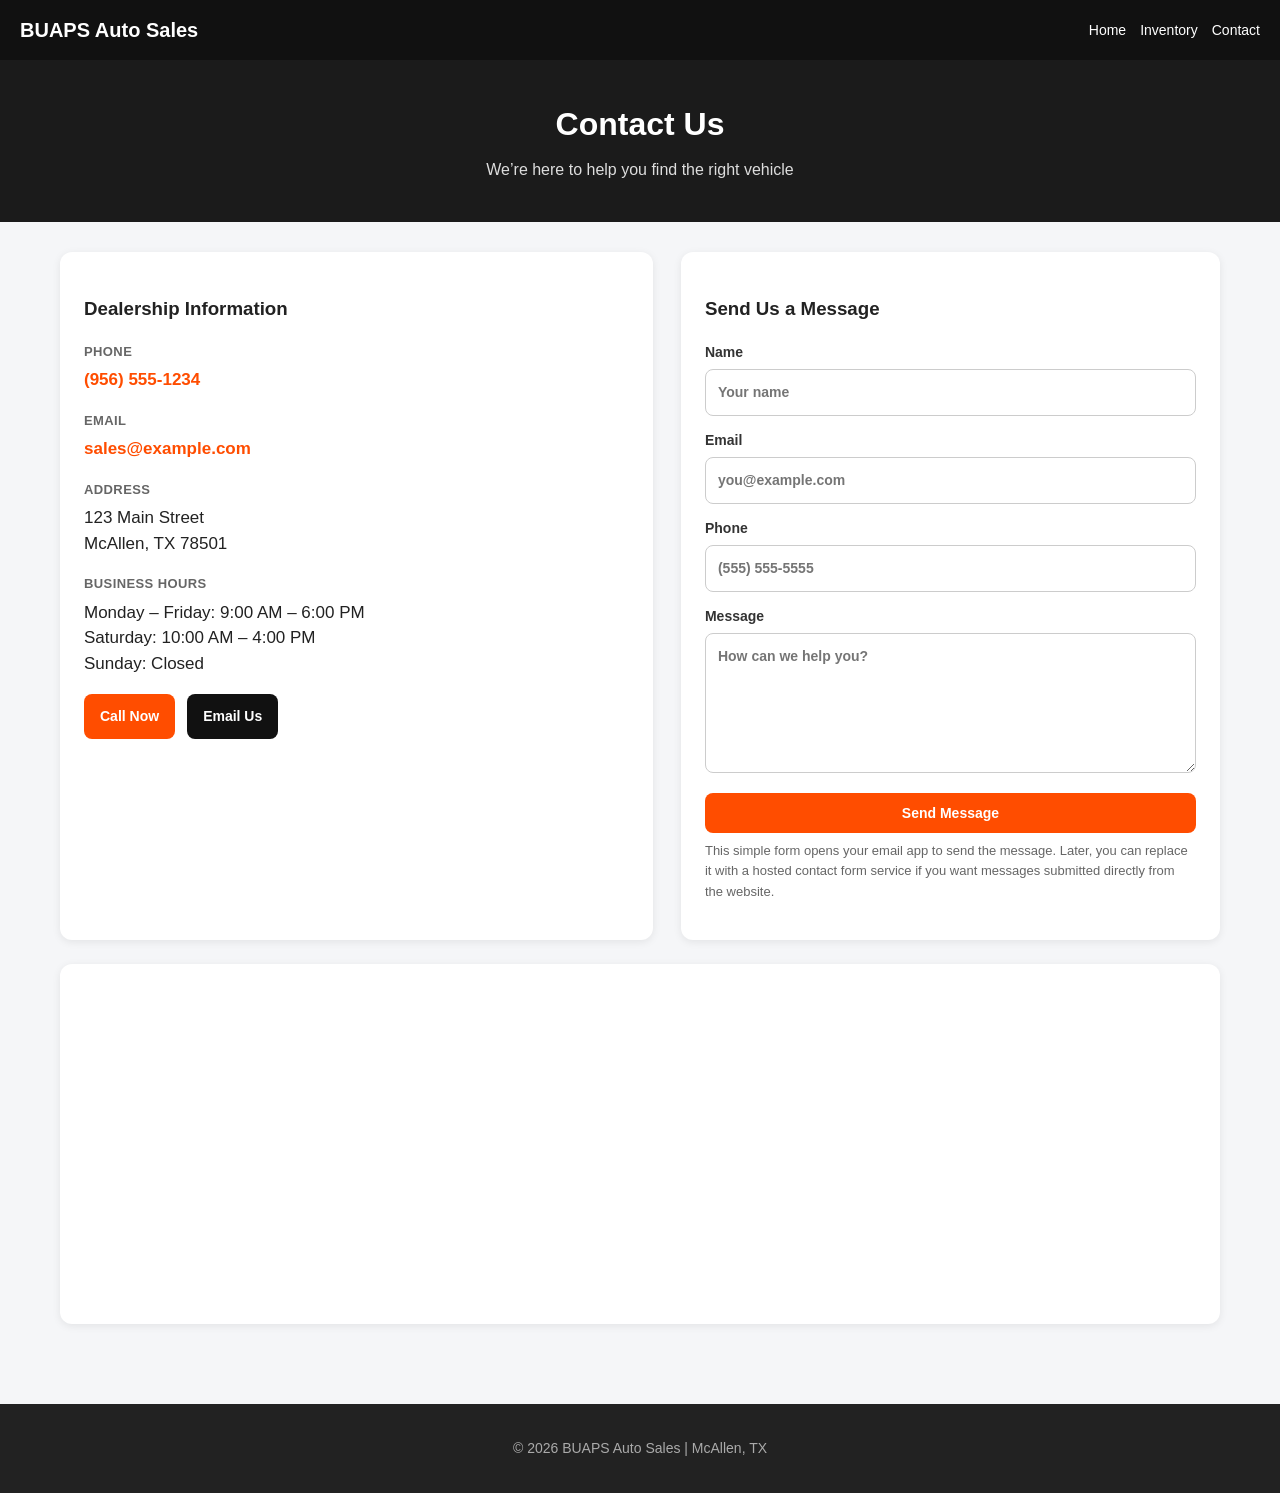
==== contact.html @ abb9a91a "Update contact.html" ====
<!DOCTYPE html>
<html lang="en">
<head>
  <meta charset="UTF-8" />
  <title>Contact Us | BUAPS Auto Sales</title>
  <meta name="viewport" content="width=device-width, initial-scale=1.0" />
  <link rel="stylesheet" href="styles.css" />
</head>
<body>
  <header>
    <h1>BUAPS Auto Sales</h1>
    <nav>
      <a href="index.html">Home</a>
      <a href="inventory.html">Inventory</a>
      <a href="contact.html">Contact</a>
    </nav>
  </header>

  <section class="hero">
    <h2>Contact Us</h2>
    <p>We’re here to help you find the right vehicle</p>
  </section>

  <main class="container">
    <div class="contact-grid">
      <section class="card">
        <h3>Dealership Information</h3>

        <div class="info-row">
          <span class="info-label">Phone</span>
          <div class="info-value">
            <a href="tel:19565551234">(956) 555-1234</a>
          </div>
        </div>

        <div class="info-row">
          <span class="info-label">Email</span>
          <div class="info-value">
            <a href="mailto:sales@example.com">sales@example.com</a>
          </div>
        </div>

        <div class="info-row">
          <span class="info-label">Address</span>
          <div class="info-value">
            123 Main Street<br />
            McAllen, TX 78501
          </div>
        </div>

        <div class="info-row">
          <span class="info-label">Business Hours</span>
          <div class="info-value">
            Monday – Friday: 9:00 AM – 6:00 PM<br />
            Saturday: 10:00 AM – 4:00 PM<br />
            Sunday: Closed
          </div>
        </div>

        <div class="quick-actions">
          <a class="btn btn-primary" href="tel:19565551234">Call Now</a>
          <a class="btn btn-secondary" href="mailto:sales@example.com">Email Us</a>
        </div>
      </section>

      <section class="card">
        <h3>Send Us a Message</h3>

        <form action="mailto:sales@example.com" method="post" enctype="text/plain">
          <label>
            Name
            <input type="text" name="name" placeholder="Your name" required />
          </label>

          <label>
            Email
            <input type="email" name="email" placeholder="you@example.com" required />
          </label>

          <label>
            Phone
            <input type="tel" name="phone" placeholder="(555) 555-5555" />
          </label>

          <label>
            Message
            <textarea name="message" placeholder="How can we help you?" required></textarea>
          </label>

          <button class="btn btn-primary" type="submit">Send Message</button>
        </form>

        <p class="form-note">
          This simple form opens your email app to send the message. Later, you can replace it
          with a hosted contact form service if you want messages submitted directly from the website.
        </p>
      </section>
    </div>

    <div class="map-wrap">
      <iframe
        src="https://www.google.com/maps?q=McAllen,TX&output=embed"
        loading="lazy"
        referrerpolicy="no-referrer-when-downgrade"
        allowfullscreen>
      </iframe>
    </div>
  </main>

  <footer>
    <p>© 2026 BUAPS Auto Sales | McAllen, TX</p>
  </footer>
</body>
</html>
---- styles.css ----
:root {
  --bg: #f5f6f8;
  --surface: #ffffff;
  --surface-soft: #f8f8f8;
  --text: #222222;
  --text-muted: #666666;
  --text-light: #aaaaaa;
  --border: #e8e8e8;
  --dark: #111111;
  --dark-2: #1b1b1b;
  --accent: #ff4d00;
  --shadow: 0 2px 8px rgba(0, 0, 0, 0.08);
  --radius: 12px;
  --radius-sm: 8px;
  --max-width: 1200px;
}

* {
  box-sizing: border-box;
}

html {
  scroll-behavior: smooth;
}

body {
  margin: 0;
  font-family: Arial, sans-serif;
  background: var(--bg);
  color: var(--text);
  line-height: 1.5;
}

img {
  max-width: 100%;
  display: block;
}

a {
  color: inherit;
}

header {
  background: var(--dark);
  color: #fff;
  padding: 15px 20px;
  display: flex;
  justify-content: space-between;
  align-items: center;
  flex-wrap: wrap;
  gap: 10px;
}

header h1 {
  margin: 0;
  font-size: 20px;
}

nav {
  display: flex;
  flex-wrap: wrap;
  gap: 14px;
}

nav a {
  color: #fff;
  text-decoration: none;
  font-size: 14px;
}

nav a:hover {
  text-decoration: underline;
}

.hero {
  background: var(--dark-2);
  color: #fff;
  padding: 40px 20px;
  text-align: center;
}

.hero h2 {
  margin: 0 0 10px;
  font-size: 32px;
}

.hero p {
  margin: 0;
  color: #dddddd;
}

.hero-image {
  background-size: cover;
  background-position: center;
  background-repeat: no-repeat;
  padding: 80px 20px;
}

.container {
  max-width: var(--max-width);
  margin: 0 auto;
  padding: 30px 20px 50px;
}

.section {
  max-width: var(--max-width);
  margin: 0 auto;
  padding: 40px 20px;
}

.section h3 {
  margin-top: 0;
  margin-bottom: 20px;
  font-size: 26px;
}

.card,
.section-card,
.main-panel,
.side-panel,
.empty,
.error,
.status-box {
  background: var(--surface);
  border-radius: var(--radius);
  box-shadow: var(--shadow);
}

.card,
.section-card {
  padding: 24px;
}

.status {
  margin-bottom: 20px;
  font-size: 14px;
  color: #555555;
}

.status-box,
.empty,
.error {
  padding: 20px;
  margin-bottom: 20px;
}

.grid {
  display: grid;
  gap: 20px;
}

.inventory-grid {
  display: grid;
  grid-template-columns: repeat(auto-fit, minmax(280px, 1fr));
  gap: 22px;
}

.car-card {
  background: var(--surface);
  border-radius: 10px;
  overflow: hidden;
  box-shadow: var(--shadow);
  display: flex;
  flex-direction: column;
}

.car-card img {
  width: 100%;
  height: 210px;
  object-fit: cover;
  background: #dddddd;
}

.car-body {
  padding: 16px;
  display: flex;
  flex-direction: column;
  gap: 8px;
  flex: 1;
}

.car-title {
  font-size: 20px;
  font-weight: bold;
  margin: 0;
}

.car-meta {
  color: #555555;
  font-size: 15px;
  margin: 0;
}

.price {
  font-size: 24px;
  font-weight: bold;
  color: var(--dark);
  margin-top: 4px;
}

.btn-row,
.quick-actions,
.btn-group {
  display: flex;
  gap: 12px;
  flex-wrap: wrap;
}

.btn-row {
  margin-top: auto;
  padding-top: 8px;
}

.btn-group {
  margin-top: 22px;
  display: grid;
}

.btn {
  display: inline-block;
  padding: 12px 16px;
  border-radius: var(--radius-sm);
  text-decoration: none;
  font-weight: bold;
  font-size: 14px;
  text-align: center;
  border: none;
  cursor: pointer;
}

.btn-primary {
  background: var(--accent);
  color: #fff;
}

.btn-secondary {
  background: var(--dark);
  color: #fff;
}

.btn-light {
  background: #f1f1f1;
  color: var(--dark);
}

.btn:hover {
  opacity: 0.95;
}

.cta {
  background: var(--dark);
  color: #fff;
  text-align: center;
  padding: 40px 20px;
}

.cta a {
  margin-top: 15px;
  display: inline-block;
  background: #fff;
  color: var(--dark);
  padding: 12px 20px;
  border-radius: 6px;
  text-decoration: none;
  font-weight: bold;
}

.vehicle-layout {
  display: grid;
  grid-template-columns: 2fr 1fr;
  gap: 28px;
  align-items: start;
}

.main-panel,
.side-panel {
  overflow: hidden;
}

.side-panel {
  padding: 20px;
  position: sticky;
  top: 20px;
}

.side-panel h2 {
  margin-top: 0;
  font-size: 24px;
}

.main-image-wrap {
  background: #dddddd;
}

.main-image {
  width: 100%;
  height: 500px;
  object-fit: cover;
}

.thumb-grid {
  display: grid;
  grid-template-columns: repeat(auto-fit, minmax(90px, 1fr));
  gap: 10px;
  padding: 15px;
  background: #fff;
}

.thumb {
  border: 2px solid transparent;
  border-radius: var(--radius-sm);
  overflow: hidden;
  cursor: pointer;
  background: #eeeeee;
  padding: 0;
}

.thumb.active {
  border-color: var(--accent);
}

.thumb img {
  width: 100%;
  height: 80px;
  object-fit: cover;
}

.vehicle-summary {
  padding: 20px;
  border-top: 1px solid #eeeeee;
}

.vehicle-title {
  margin: 0 0 10px;
  font-size: 32px;
  line-height: 1.2;
}

.summary-meta {
  color: #555555;
  font-size: 16px;
  margin: 0 0 6px;
}

.detail-row {
  display: flex;
  justify-content: space-between;
  gap: 15px;
  padding: 12px 0;
  border-bottom: 1px solid #eeeeee;
  font-size: 15px;
}

.detail-row:last-child {
  border-bottom: none;
}

.detail-label {
  color: var(--text-muted);
}

.detail-value {
  font-weight: bold;
  text-align: right;
}

.description {
  line-height: 1.7;
  color: #444444;
  white-space: pre-line;
}

.feature-list {
  display: grid;
  grid-template-columns: repeat(auto-fit, minmax(180px, 1fr));
  gap: 10px;
  padding: 0;
  list-style: none;
  margin: 0;
}

.feature-list li {
  background: var(--surface-soft);
  border-radius: var(--radius-sm);
  padding: 12px;
  font-size: 14px;
}

.contact-grid {
  display: grid;
  grid-template-columns: 1.1fr 1fr;
  gap: 28px;
}

.info-row {
  margin-bottom: 18px;
}

.info-label {
  display: block;
  font-size: 13px;
  font-weight: bold;
  text-transform: uppercase;
  color: var(--text-muted);
  margin-bottom: 6px;
  letter-spacing: 0.4px;
}

.info-value {
  font-size: 17px;
  line-height: 1.5;
}

.info-value a {
  color: var(--accent);
  text-decoration: none;
  font-weight: bold;
}

form {
  display: grid;
  gap: 14px;
}

label {
  font-size: 14px;
  font-weight: bold;
  color: #333333;
}

input,
textarea,
select {
  width: 100%;
  box-sizing: border-box;
  margin-top: 6px;
  padding: 12px;
  border: 1px solid #cccccc;
  border-radius: var(--radius-sm);
  font: inherit;
  background: #fff;
}

textarea {
  min-height: 140px;
  resize: vertical;
}

.form-note {
  font-size: 13px;
  color: var(--text-muted);
  line-height: 1.6;
  margin-top: 8px;
}

.map-wrap {
  margin-top: 24px;
  border-radius: var(--radius);
  overflow: hidden;
  box-shadow: var(--shadow);
  background: var(--surface);
}

.map-wrap iframe {
  width: 100%;
  height: 360px;
  border: 0;
  display: block;
}

footer {
  background: #222222;
  color: var(--text-light);
  text-align: center;
  padding: 20px;
  font-size: 14px;
  margin-top: 30px;
}

@media (max-width: 900px) {
  .vehicle-layout,
  .contact-grid {
    grid-template-columns: 1fr;
  }

  .side-panel {
    position: static;
  }

  .main-image {
    height: 320px;
  }

  .vehicle-title {
    font-size: 26px;
  }
}

@media (max-width: 600px) {
  .hero h2 {
    font-size: 26px;
  }

  nav {
    gap: 10px;
  }

  .main-image {
    height: 260px;
  }

  .thumb-grid {
    grid-template-columns: repeat(3, 1fr);
  }
}
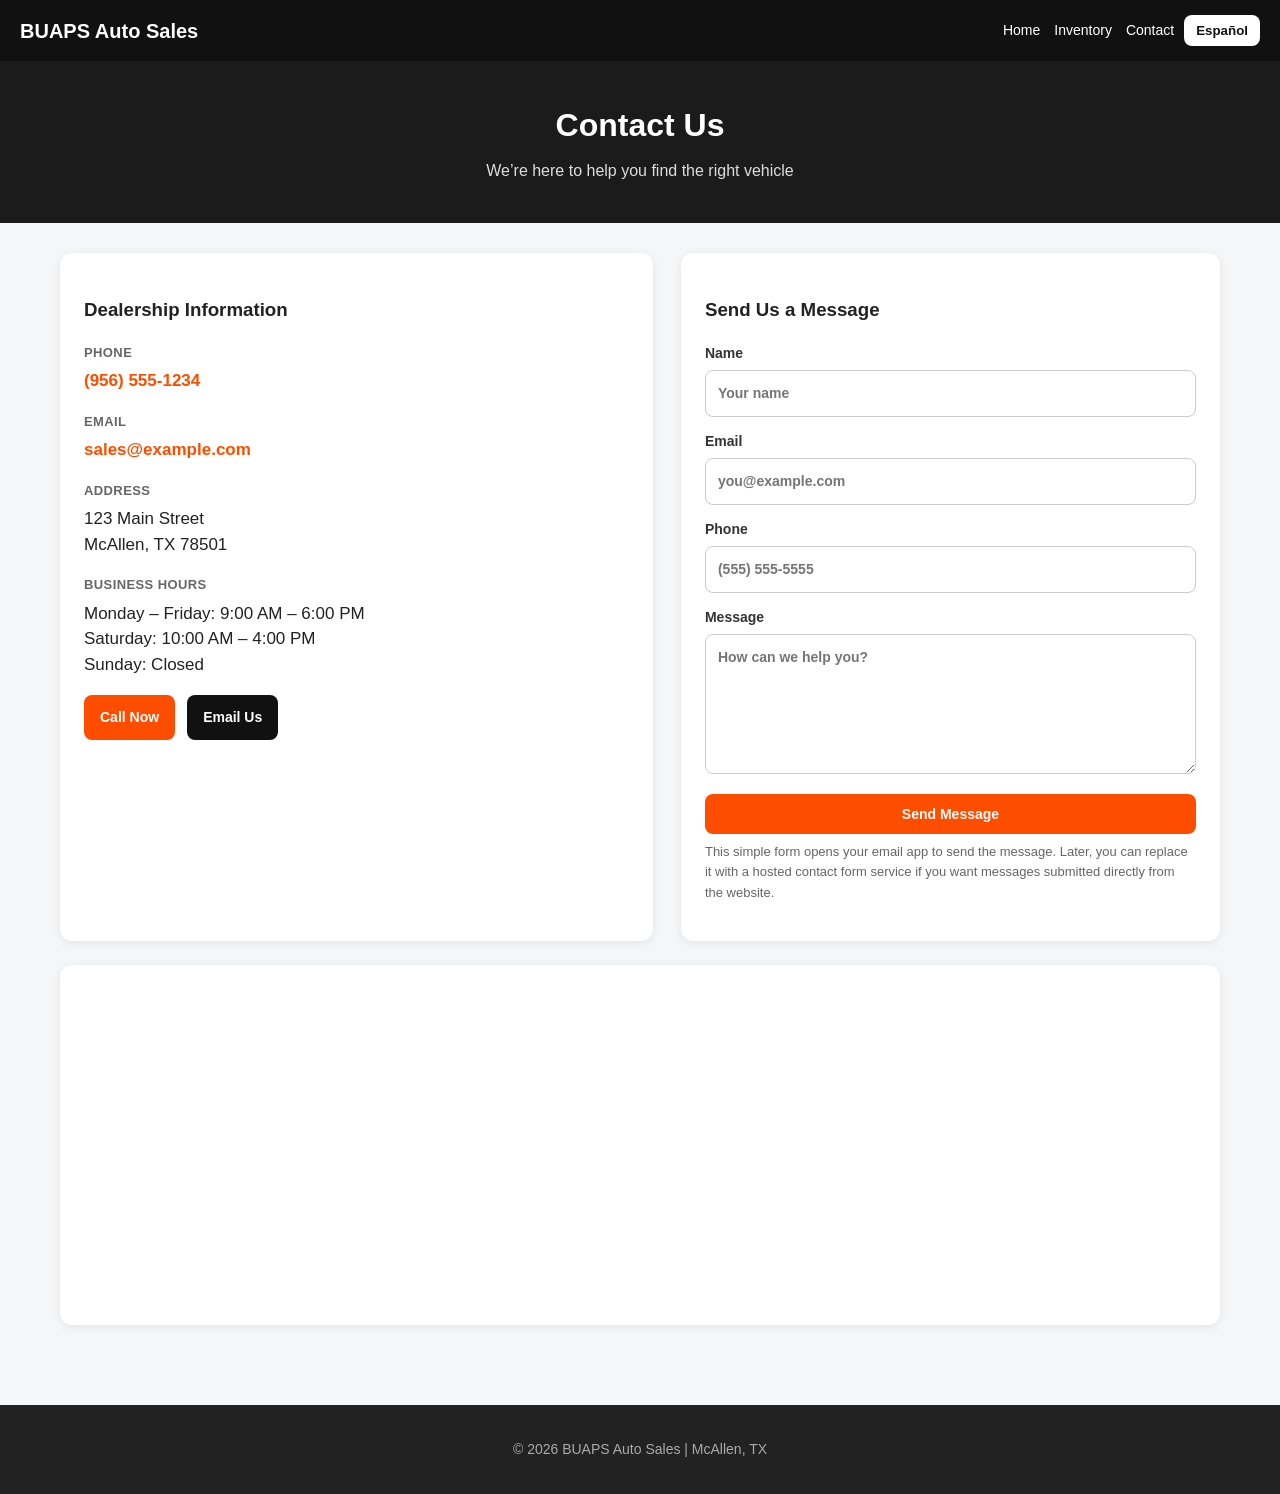
==== commit 8f49fa5f: "Update contact.html added language option and CSV controlled by jss" ====
--- a/contact.html
+++ b/contact.html
@@ -9,39 +9,42 @@
 <body>
   <header>
     <h1>BUAPS Auto Sales</h1>
-    <nav>
-      <a href="index.html">Home</a>
-      <a href="inventory.html">Inventory</a>
-      <a href="contact.html">Contact</a>
-    </nav>
+    <div class="top-actions">
+      <nav>
+        <a href="index.html" data-i18n="navHome">Home</a>
+        <a href="inventory.html" data-i18n="navInventory">Inventory</a>
+        <a href="contact.html" data-i18n="navContact">Contact</a>
+      </nav>
+      <button id="languageToggle" class="lang-toggle" type="button">Español</button>
+    </div>
   </header>
 
   <section class="hero">
-    <h2>Contact Us</h2>
-    <p>We’re here to help you find the right vehicle</p>
+    <h2 data-i18n="contactTitle">Contact Us</h2>
+    <p data-i18n="contactSubtitle">We’re here to help you find the right vehicle</p>
   </section>
 
   <main class="container">
     <div class="contact-grid">
       <section class="card">
-        <h3>Dealership Information</h3>
+        <h3 data-i18n="dealershipInformation">Dealership Information</h3>
 
         <div class="info-row">
-          <span class="info-label">Phone</span>
+          <span class="info-label" data-i18n="phone">Phone</span>
           <div class="info-value">
             <a href="tel:19565551234">(956) 555-1234</a>
           </div>
         </div>
 
         <div class="info-row">
-          <span class="info-label">Email</span>
+          <span class="info-label" data-i18n="email">Email</span>
           <div class="info-value">
             <a href="mailto:sales@example.com">sales@example.com</a>
           </div>
         </div>
 
         <div class="info-row">
-          <span class="info-label">Address</span>
+          <span class="info-label" data-i18n="address">Address</span>
           <div class="info-value">
             123 Main Street<br />
             McAllen, TX 78501
@@ -49,7 +52,7 @@
         </div>
 
         <div class="info-row">
-          <span class="info-label">Business Hours</span>
+          <span class="info-label" data-i18n="businessHours">Business Hours</span>
           <div class="info-value">
             Monday – Friday: 9:00 AM – 6:00 PM<br />
             Saturday: 10:00 AM – 4:00 PM<br />
@@ -58,39 +61,39 @@
         </div>
 
         <div class="quick-actions">
-          <a class="btn btn-primary" href="tel:19565551234">Call Now</a>
-          <a class="btn btn-secondary" href="mailto:sales@example.com">Email Us</a>
+          <a class="btn btn-primary" href="tel:19565551234" data-i18n="callNow">Call Now</a>
+          <a class="btn btn-secondary" href="mailto:sales@example.com" data-i18n="emailUs">Email Us</a>
         </div>
       </section>
 
       <section class="card">
-        <h3>Send Us a Message</h3>
+        <h3 data-i18n="sendUsMessage">Send Us a Message</h3>
 
         <form action="mailto:sales@example.com" method="post" enctype="text/plain">
           <label>
-            Name
-            <input type="text" name="name" placeholder="Your name" required />
+            <span data-i18n="name">Name</span>
+            <input type="text" name="name" data-i18n-placeholder="yourName" placeholder="Your name" required />
           </label>
 
           <label>
-            Email
-            <input type="email" name="email" placeholder="you@example.com" required />
+            <span data-i18n="email">Email</span>
+            <input type="email" name="email" data-i18n-placeholder="yourEmail" placeholder="you@example.com" required />
           </label>
 
           <label>
-            Phone
-            <input type="tel" name="phone" placeholder="(555) 555-5555" />
+            <span data-i18n="phone">Phone</span>
+            <input type="tel" name="phone" data-i18n-placeholder="yourPhone" placeholder="(555) 555-5555" />
           </label>
 
           <label>
-            Message
-            <textarea name="message" placeholder="How can we help you?" required></textarea>
+            <span data-i18n="message">Message</span>
+            <textarea name="message" data-i18n-placeholder="howCanWeHelp" placeholder="How can we help you?" required></textarea>
           </label>
 
-          <button class="btn btn-primary" type="submit">Send Message</button>
+          <button class="btn btn-primary" type="submit" data-i18n="sendMessage">Send Message</button>
         </form>
 
-        <p class="form-note">
+        <p class="form-note" data-i18n="formNote">
           This simple form opens your email app to send the message. Later, you can replace it
           with a hosted contact form service if you want messages submitted directly from the website.
         </p>
@@ -108,7 +111,13 @@
   </main>
 
   <footer>
-    <p>© 2026 BUAPS Auto Sales | McAllen, TX</p>
+    <p id="siteFooterText">© 2026 BUAPS Auto Sales | McAllen, TX</p>
   </footer>
+
+  <script src="app.js"></script>
+  <script>
+    setupLanguageToggle();
+    applyCommonText();
+  </script>
 </body>
 </html>
--- a/styles.css
+++ b/styles.css
@@ -513,3 +513,22 @@
     grid-template-columns: repeat(3, 1fr);
   }
 }
+.top-actions {
+  display: flex;
+  align-items: center;
+  gap: 10px;
+  flex-wrap: wrap;
+}
+.lang-toggle {
+  background: #ffffff;
+  color: #111111;
+  border: none;
+  padding: 8px 12px;
+  border-radius: 8px;
+  font-weight: bold;
+  cursor: pointer;
+}
+
+.lang-toggle:hover {
+  opacity: 0.95;
+}
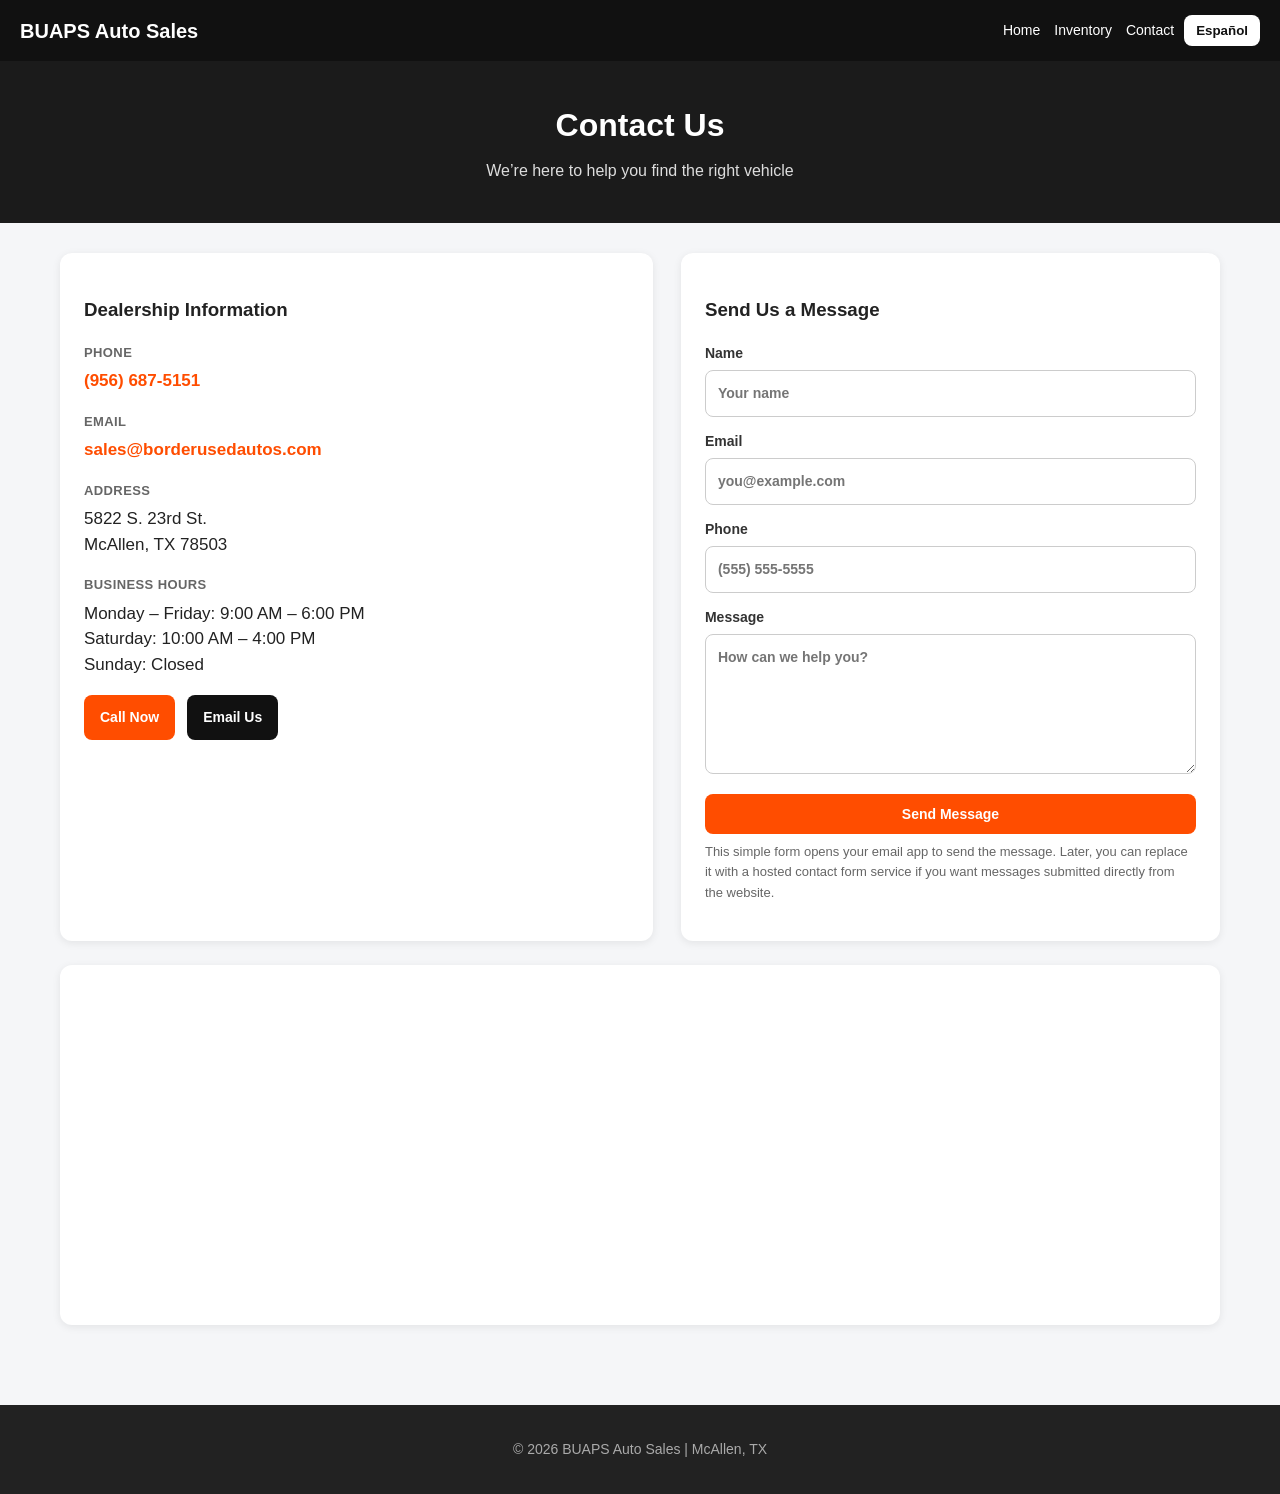
==== commit b2fc7782: "Update contact.html" ====
--- a/contact.html
+++ b/contact.html
@@ -32,22 +32,22 @@
         <div class="info-row">
           <span class="info-label" data-i18n="phone">Phone</span>
           <div class="info-value">
-            <a href="tel:19565551234">(956) 555-1234</a>
+            <a href="tel:19566875151">(956) 687-5151</a>
           </div>
         </div>
 
         <div class="info-row">
           <span class="info-label" data-i18n="email">Email</span>
           <div class="info-value">
-            <a href="mailto:sales@example.com">sales@example.com</a>
+            <a href="mailto:sales@borderusedautos.com">sales@borderusedautos.com</a>
           </div>
         </div>
 
         <div class="info-row">
           <span class="info-label" data-i18n="address">Address</span>
           <div class="info-value">
-            123 Main Street<br />
-            McAllen, TX 78501
+            5822 S. 23rd St.<br />
+            McAllen, TX 78503
           </div>
         </div>
 
@@ -61,15 +61,15 @@
         </div>
 
         <div class="quick-actions">
-          <a class="btn btn-primary" href="tel:19565551234" data-i18n="callNow">Call Now</a>
-          <a class="btn btn-secondary" href="mailto:sales@example.com" data-i18n="emailUs">Email Us</a>
+          <a class="btn btn-primary" href="tel:19566875151" data-i18n="callNow">Call Now</a>
+          <a class="btn btn-secondary" href="mailto:sales@borderusedautos.com" data-i18n="emailUs">Email Us</a>
         </div>
       </section>
 
       <section class="card">
         <h3 data-i18n="sendUsMessage">Send Us a Message</h3>
 
-        <form action="mailto:sales@example.com" method="post" enctype="text/plain">
+        <form action="mailto:sales@borderusedautos.com" method="post" enctype="text/plain">
           <label>
             <span data-i18n="name">Name</span>
             <input type="text" name="name" data-i18n-placeholder="yourName" placeholder="Your name" required />
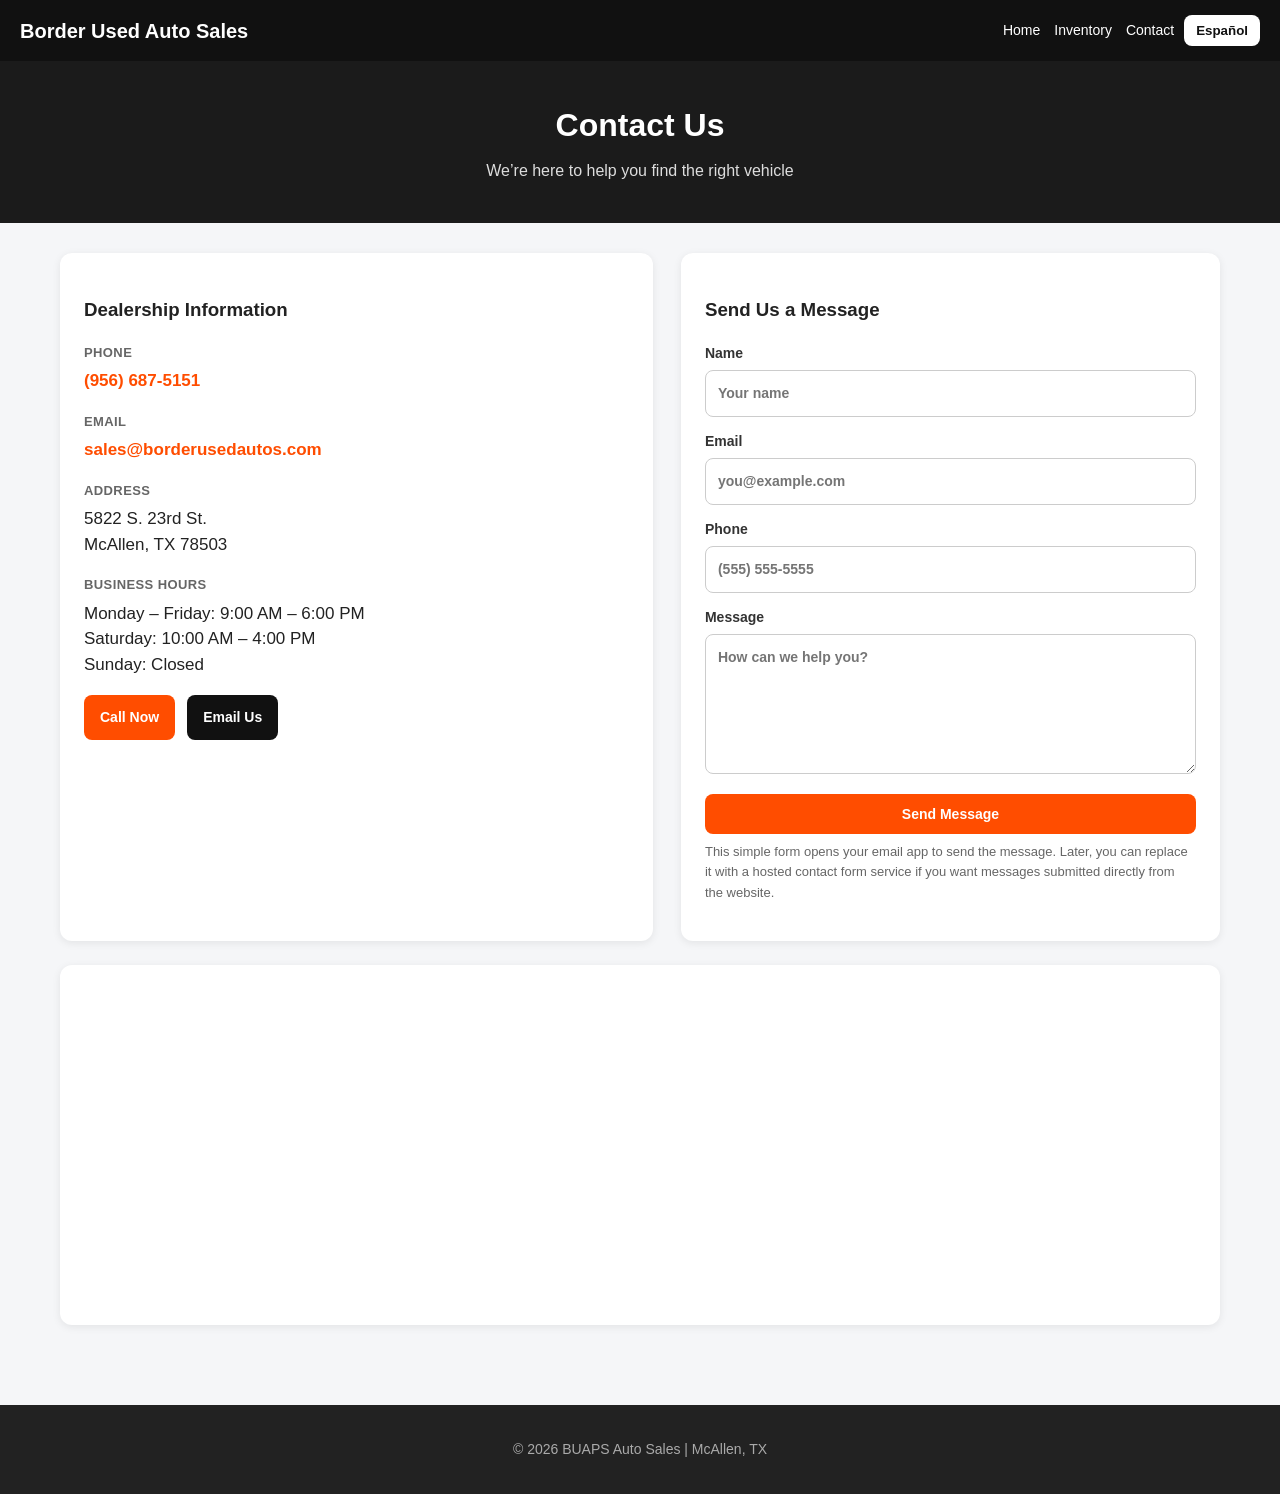
==== commit e0dca5ae: "Update contact.html" ====
--- a/contact.html
+++ b/contact.html
@@ -2,13 +2,13 @@
 <html lang="en">
 <head>
   <meta charset="UTF-8" />
-  <title>Contact Us | BUAPS Auto Sales</title>
+  <title>Contact Us | Border Used Auto Sales</title>
   <meta name="viewport" content="width=device-width, initial-scale=1.0" />
   <link rel="stylesheet" href="styles.css" />
 </head>
 <body>
   <header>
-    <h1>BUAPS Auto Sales</h1>
+    <h1>Border Used Auto Sales</h1>
     <div class="top-actions">
       <nav>
         <a href="index.html" data-i18n="navHome">Home</a>
@@ -102,7 +102,7 @@
 
     <div class="map-wrap">
       <iframe
-        src="https://www.google.com/maps?q=McAllen,TX&output=embed"
+        src="https://www.google.com/maps/embed?pb=!1m14!1m12!1m3!1d404.86744122649066!2d-98.2537180016686!3d26.15414019341753!2m3!1f0!2f0!3f0!3m2!1i1024!2i768!4f13.1!5e1!3m2!1sen!2sus!4v1774390911075!5m2!1sen!2sus"
         loading="lazy"
         referrerpolicy="no-referrer-when-downgrade"
         allowfullscreen>
@@ -111,7 +111,7 @@
   </main>
 
   <footer>
-    <p id="siteFooterText">© 2026 BUAPS Auto Sales | McAllen, TX</p>
+    <p id="siteFooterText">© 2026 Border Used Auto Sales | McAllen, TX</p>
   </footer>
 
   <script src="app.js"></script>
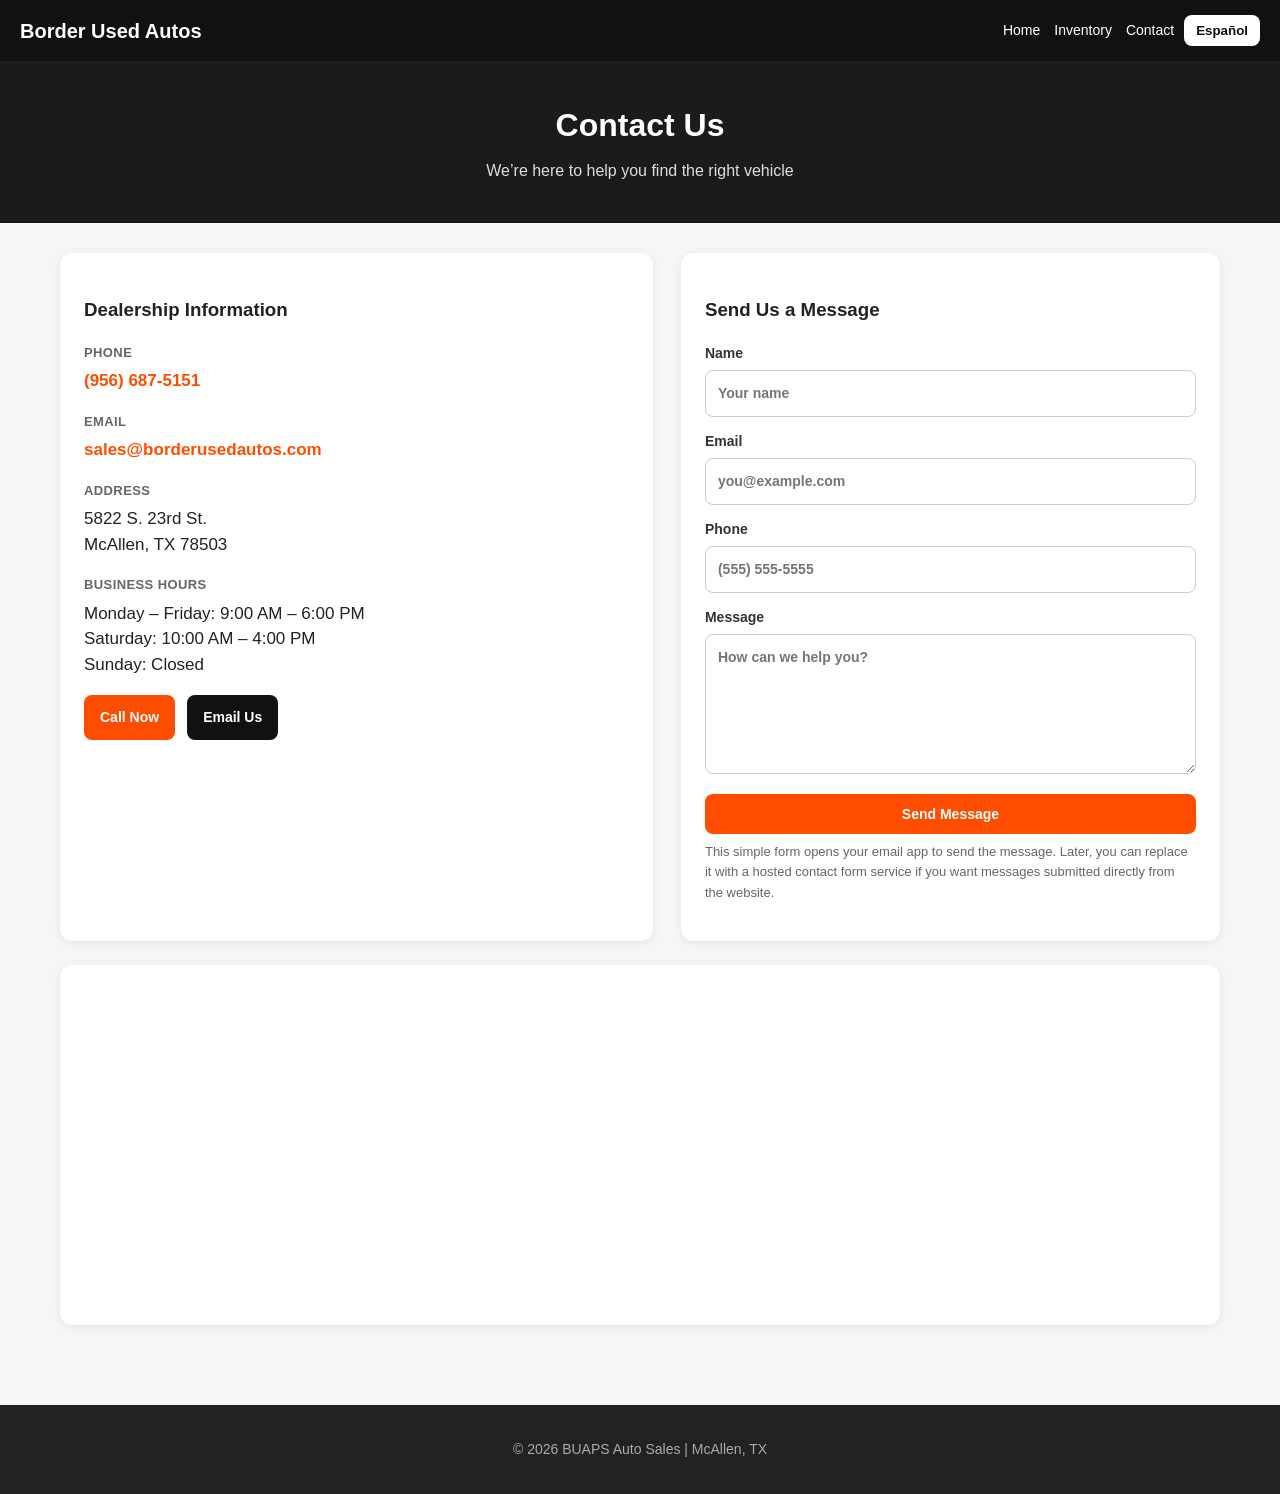
==== commit 1cba342a: "Update contact.html" ====
--- a/contact.html
+++ b/contact.html
@@ -2,13 +2,13 @@
 <html lang="en">
 <head>
   <meta charset="UTF-8" />
-  <title>Contact Us | Border Used Auto Sales</title>
+  <title>Contact Us | Border Used Autos</title>
   <meta name="viewport" content="width=device-width, initial-scale=1.0" />
   <link rel="stylesheet" href="styles.css" />
 </head>
 <body>
   <header>
-    <h1>Border Used Auto Sales</h1>
+    <h1>Border Used Autos</h1>
     <div class="top-actions">
       <nav>
         <a href="index.html" data-i18n="navHome">Home</a>
@@ -111,7 +111,7 @@
   </main>
 
   <footer>
-    <p id="siteFooterText">© 2026 Border Used Auto Sales | McAllen, TX</p>
+    <p id="siteFooterText">© 2026 Border Used Autos | McAllen, TX</p>
   </footer>
 
   <script src="app.js"></script>
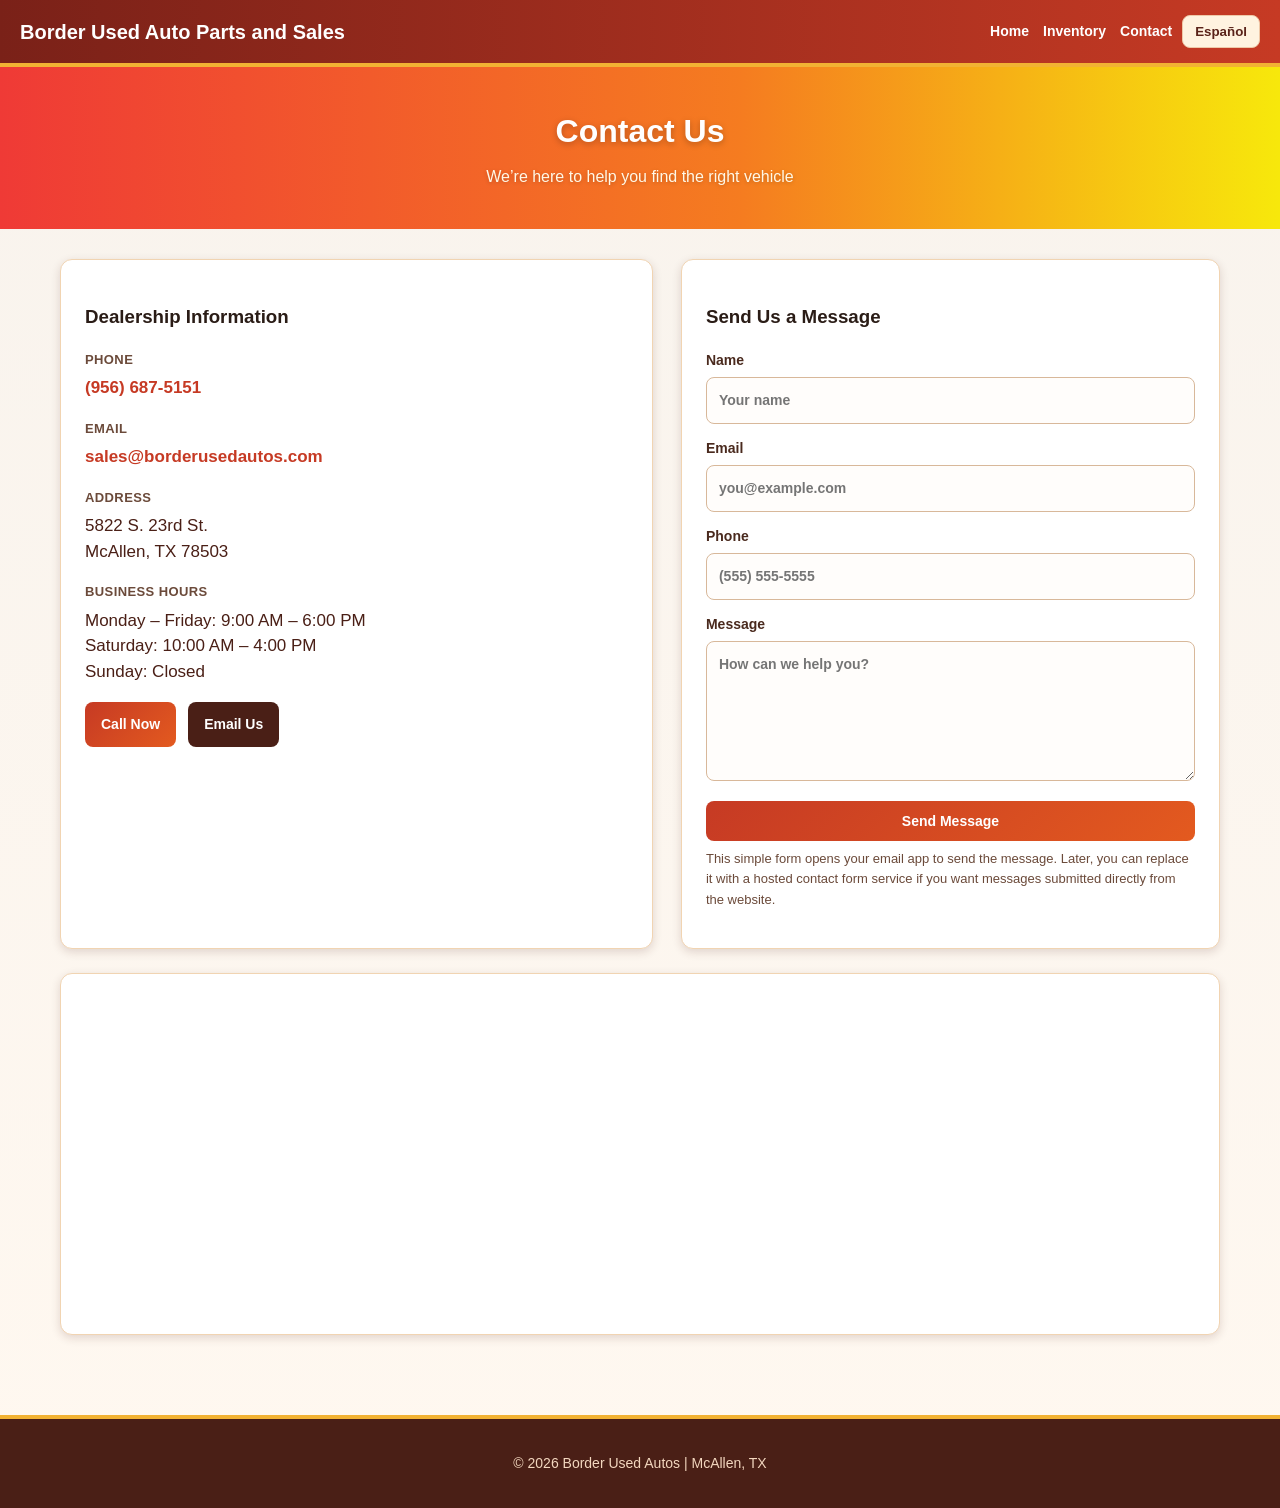
==== commit cc30c6a5: "Update contact.html" ====
--- a/contact.html
+++ b/contact.html
@@ -2,13 +2,13 @@
 <html lang="en">
 <head>
   <meta charset="UTF-8" />
-  <title>Contact Us | Border Used Autos</title>
+  <title>Contact Us | Border Used Auto Parts and Sales</title>
   <meta name="viewport" content="width=device-width, initial-scale=1.0" />
   <link rel="stylesheet" href="styles.css" />
 </head>
 <body>
   <header>
-    <h1>Border Used Autos</h1>
+    <h1>Border Used Auto Parts and Sales</h1>
     <div class="top-actions">
       <nav>
         <a href="index.html" data-i18n="navHome">Home</a>
@@ -111,7 +111,7 @@
   </main>
 
   <footer>
-    <p id="siteFooterText">© 2026 Border Used Autos | McAllen, TX</p>
+    <p id="siteFooterText">© 2026 Border Used Auto Parts and Sales | McAllen, TX</p>
   </footer>
 
   <script src="app.js"></script>
--- a/styles.css
+++ b/styles.css
@@ -1,15 +1,21 @@
 :root {
-  --bg: #f5f6f8;
+  --bg: #f8f3ed;
   --surface: #ffffff;
-  --surface-soft: #f8f8f8;
-  --text: #222222;
-  --text-muted: #666666;
-  --text-light: #aaaaaa;
-  --border: #e8e8e8;
-  --dark: #111111;
-  --dark-2: #1b1b1b;
-  --accent: #ff4d00;
-  --shadow: 0 2px 8px rgba(0, 0, 0, 0.08);
+  --surface-soft: #fff4e8;
+  --text: #2a1c16;
+  --text-muted: #6b4a3a;
+  --text-light: #f3d7bf;
+  --border: #efc9a8;
+
+  --dark: #4a1f16;
+  --dark-2: #6b2318;
+
+  --accent: #c63a24;
+  --accent-hover: #e35a1f;
+  --accent-gold: #f2b233;
+  --accent-yellow: #f7e80b;
+
+  --shadow: 0 3px 10px rgba(74, 31, 22, 0.16);
   --radius: 12px;
   --radius-sm: 8px;
   --max-width: 1200px;
@@ -26,7 +32,7 @@
 body {
   margin: 0;
   font-family: Arial, sans-serif;
-  background: var(--bg);
+  background: linear-gradient(180deg, #f8f3ed 0%, #fff8f0 100%);
   color: var(--text);
   line-height: 1.5;
 }
@@ -41,7 +47,7 @@
 }
 
 header {
-  background: var(--dark);
+  background: linear-gradient(90deg, #7a2118, #c63a24);
   color: #fff;
   padding: 15px 20px;
   display: flex;
@@ -49,6 +55,7 @@
   align-items: center;
   flex-wrap: wrap;
   gap: 10px;
+  border-bottom: 4px solid var(--accent-gold);
 }
 
 header h1 {
@@ -66,14 +73,36 @@
   color: #fff;
   text-decoration: none;
   font-size: 14px;
+  font-weight: bold;
 }
 
 nav a:hover {
   text-decoration: underline;
 }
 
+.top-actions {
+  display: flex;
+  align-items: center;
+  gap: 10px;
+  flex-wrap: wrap;
+}
+
+.lang-toggle {
+  background: #fff3e0;
+  color: #5a2319;
+  border: 1px solid var(--border);
+  padding: 8px 12px;
+  border-radius: 8px;
+  font-weight: bold;
+  cursor: pointer;
+}
+
+.lang-toggle:hover {
+  opacity: 0.95;
+}
+
 .hero {
-  background: var(--dark-2);
+  background: linear-gradient(90deg, #ef3a36 0%, #f57c20 58%, #f7e80b 100%);
   color: #fff;
   padding: 40px 20px;
   text-align: center;
@@ -82,11 +111,13 @@
 .hero h2 {
   margin: 0 0 10px;
   font-size: 32px;
+  text-shadow: 0 2px 6px rgba(0, 0, 0, 0.25);
 }
 
 .hero p {
   margin: 0;
-  color: #dddddd;
+  color: #fff8e7;
+  text-shadow: 0 1px 4px rgba(0, 0, 0, 0.2);
 }
 
 .hero-image {
@@ -94,6 +125,24 @@
   background-position: center;
   background-repeat: no-repeat;
   padding: 80px 20px;
+  position: relative;
+}
+
+.hero-image::before {
+  content: "";
+  position: absolute;
+  inset: 0;
+  background: linear-gradient(
+    90deg,
+    rgba(198, 58, 36, 0.72) 0%,
+    rgba(227, 90, 31, 0.58) 55%,
+    rgba(247, 232, 11, 0.38) 100%
+  );
+}
+
+.hero-image > * {
+  position: relative;
+  z-index: 1;
 }
 
 .container {
@@ -112,6 +161,7 @@
   margin-top: 0;
   margin-bottom: 20px;
   font-size: 26px;
+  color: var(--dark);
 }
 
 .card,
@@ -124,6 +174,7 @@
   background: var(--surface);
   border-radius: var(--radius);
   box-shadow: var(--shadow);
+  border: 1px solid #f1d4b2;
 }
 
 .card,
@@ -134,7 +185,8 @@
 .status {
   margin-bottom: 20px;
   font-size: 14px;
-  color: #555555;
+  color: #7a4f3c;
+  font-weight: bold;
 }
 
 .status-box,
@@ -142,6 +194,11 @@
 .error {
   padding: 20px;
   margin-bottom: 20px;
+}
+
+.error {
+  color: #7a2118;
+  background: #fff1ed;
 }
 
 .grid {
@@ -162,13 +219,14 @@
   box-shadow: var(--shadow);
   display: flex;
   flex-direction: column;
+  border: 1px solid #f0d3b7;
 }
 
 .car-card img {
   width: 100%;
   height: 210px;
   object-fit: cover;
-  background: #dddddd;
+  background: #f0dfd2;
 }
 
 .car-body {
@@ -183,10 +241,11 @@
   font-size: 20px;
   font-weight: bold;
   margin: 0;
+  color: var(--dark);
 }
 
 .car-meta {
-  color: #555555;
+  color: #7a4f3c;
   font-size: 15px;
   margin: 0;
 }
@@ -194,13 +253,12 @@
 .price {
   font-size: 24px;
   font-weight: bold;
-  color: var(--dark);
+  color: var(--accent);
   margin-top: 4px;
 }
 
 .btn-row,
-.quick-actions,
-.btn-group {
+.quick-actions {
   display: flex;
   gap: 12px;
   flex-wrap: wrap;
@@ -214,6 +272,7 @@
 .btn-group {
   margin-top: 22px;
   display: grid;
+  gap: 12px;
 }
 
 .btn {
@@ -226,11 +285,21 @@
   text-align: center;
   border: none;
   cursor: pointer;
+  transition: transform 0.15s ease, opacity 0.15s ease, filter 0.15s ease;
+}
+
+.btn:hover {
+  transform: translateY(-1px);
+  opacity: 0.98;
 }
 
 .btn-primary {
-  background: var(--accent);
+  background: linear-gradient(135deg, var(--accent), var(--accent-hover));
   color: #fff;
+}
+
+.btn-primary:hover {
+  filter: brightness(1.05);
 }
 
 .btn-secondary {
@@ -239,26 +308,32 @@
 }
 
 .btn-light {
-  background: #f1f1f1;
+  background: #fff7ef;
   color: var(--dark);
-}
-
-.btn:hover {
-  opacity: 0.95;
+  border: 1px solid var(--border);
 }
 
 .cta {
-  background: var(--dark);
+  background: linear-gradient(90deg, #7a2118, #c63a24, #e35a1f);
   color: #fff;
   text-align: center;
   padding: 40px 20px;
 }
 
+.cta h3 {
+  margin-top: 0;
+  margin-bottom: 10px;
+}
+
+.cta p {
+  margin: 0;
+}
+
 .cta a {
   margin-top: 15px;
   display: inline-block;
-  background: #fff;
-  color: var(--dark);
+  background: var(--accent-gold);
+  color: #3b1a12;
   padding: 12px 20px;
   border-radius: 6px;
   text-decoration: none;
@@ -286,10 +361,11 @@
 .side-panel h2 {
   margin-top: 0;
   font-size: 24px;
+  color: var(--dark);
 }
 
 .main-image-wrap {
-  background: #dddddd;
+  background: #f0dfd2;
 }
 
 .main-image {
@@ -303,7 +379,7 @@
   grid-template-columns: repeat(auto-fit, minmax(90px, 1fr));
   gap: 10px;
   padding: 15px;
-  background: #fff;
+  background: #fff9f3;
 }
 
 .thumb {
@@ -311,7 +387,7 @@
   border-radius: var(--radius-sm);
   overflow: hidden;
   cursor: pointer;
-  background: #eeeeee;
+  background: #f3e3d6;
   padding: 0;
 }
 
@@ -327,17 +403,18 @@
 
 .vehicle-summary {
   padding: 20px;
-  border-top: 1px solid #eeeeee;
+  border-top: 1px solid #f1d4b2;
 }
 
 .vehicle-title {
   margin: 0 0 10px;
   font-size: 32px;
   line-height: 1.2;
+  color: var(--dark);
 }
 
 .summary-meta {
-  color: #555555;
+  color: #7a4f3c;
   font-size: 16px;
   margin: 0 0 6px;
 }
@@ -347,7 +424,7 @@
   justify-content: space-between;
   gap: 15px;
   padding: 12px 0;
-  border-bottom: 1px solid #eeeeee;
+  border-bottom: 1px solid #f1d4b2;
   font-size: 15px;
 }
 
@@ -362,11 +439,12 @@
 .detail-value {
   font-weight: bold;
   text-align: right;
+  color: var(--dark);
 }
 
 .description {
   line-height: 1.7;
-  color: #444444;
+  color: #5f3d31;
   white-space: pre-line;
 }
 
@@ -384,6 +462,7 @@
   border-radius: var(--radius-sm);
   padding: 12px;
   font-size: 14px;
+  border: 1px solid #f0d3b7;
 }
 
 .contact-grid {
@@ -409,6 +488,7 @@
 .info-value {
   font-size: 17px;
   line-height: 1.5;
+  color: var(--dark);
 }
 
 .info-value a {
@@ -425,7 +505,7 @@
 label {
   font-size: 14px;
   font-weight: bold;
-  color: #333333;
+  color: #4a2a1e;
 }
 
 input,
@@ -435,10 +515,18 @@
   box-sizing: border-box;
   margin-top: 6px;
   padding: 12px;
-  border: 1px solid #cccccc;
+  border: 1px solid #d8b89a;
   border-radius: var(--radius-sm);
   font: inherit;
-  background: #fff;
+  background: #fffdfb;
+  color: var(--text);
+}
+
+input:focus,
+textarea:focus,
+select:focus {
+  outline: 2px solid rgba(198, 58, 36, 0.18);
+  border-color: var(--accent);
 }
 
 textarea {
@@ -459,6 +547,7 @@
   overflow: hidden;
   box-shadow: var(--shadow);
   background: var(--surface);
+  border: 1px solid #f1d4b2;
 }
 
 .map-wrap iframe {
@@ -469,12 +558,13 @@
 }
 
 footer {
-  background: #222222;
+  background: #4a1f16;
   color: var(--text-light);
   text-align: center;
   padding: 20px;
   font-size: 14px;
   margin-top: 30px;
+  border-top: 4px solid var(--accent-gold);
 }
 
 @media (max-width: 900px) {
@@ -513,22 +603,3 @@
     grid-template-columns: repeat(3, 1fr);
   }
 }
-.top-actions {
-  display: flex;
-  align-items: center;
-  gap: 10px;
-  flex-wrap: wrap;
-}
-.lang-toggle {
-  background: #ffffff;
-  color: #111111;
-  border: none;
-  padding: 8px 12px;
-  border-radius: 8px;
-  font-weight: bold;
-  cursor: pointer;
-}
-
-.lang-toggle:hover {
-  opacity: 0.95;
-}
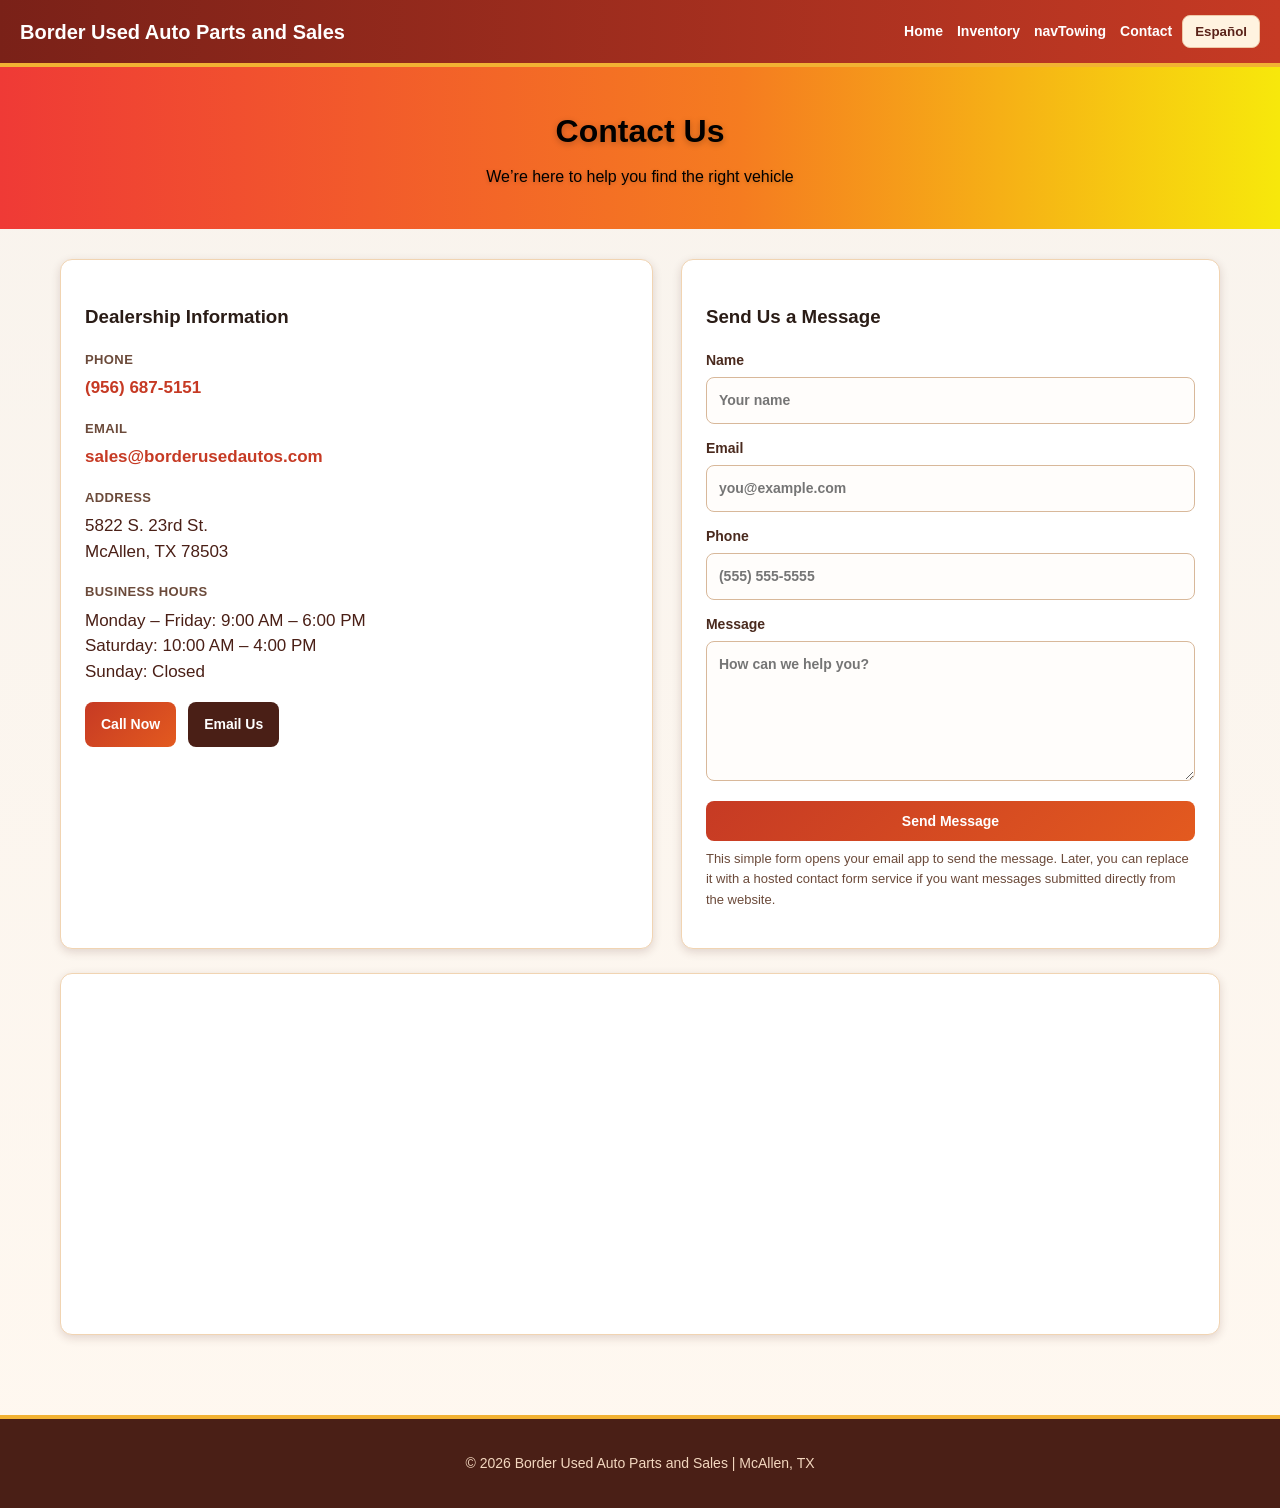
==== commit 58117203: "Update contact.html" ====
--- a/contact.html
+++ b/contact.html
@@ -13,6 +13,7 @@
       <nav>
         <a href="index.html" data-i18n="navHome">Home</a>
         <a href="inventory.html" data-i18n="navInventory">Inventory</a>
+        <a href="towing.html" data-i18n="navTowing">Towing</a>
         <a href="contact.html" data-i18n="navContact">Contact</a>
       </nav>
       <button id="languageToggle" class="lang-toggle" type="button">Español</button>
--- a/styles.css
+++ b/styles.css
@@ -111,13 +111,14 @@
 .hero h2 {
   margin: 0 0 10px;
   font-size: 32px;
+  color: #000;
   text-shadow: 0 2px 6px rgba(0, 0, 0, 0.25);
 }
 
 .hero p {
   margin: 0;
-  color: #fff8e7;
-  text-shadow: 0 1px 4px rgba(0, 0, 0, 0.2);
+  color: #000;
+  text-shadow: 0 1px 4px rgba(0, 0, 0, 0.2); /* ← text glow */
 }
 
 .hero-image {
@@ -126,23 +127,47 @@
   background-repeat: no-repeat;
   padding: 80px 20px;
   position: relative;
-}
-
+
+  display: flex;
+  flex-direction: column;
+  justify-content: flex-start;
+  align-items: center;
+  text-align: center;
+}
+
+/* Overlay stays the same */
 .hero-image::before {
-  content: "";
-  position: absolute;
-  inset: 0;
-  background: linear-gradient(
-    90deg,
-    rgba(198, 58, 36, 0.72) 0%,
-    rgba(227, 90, 31, 0.58) 55%,
-    rgba(247, 232, 11, 0.38) 100%
-  );
-}
-
+  display: none;
+}
+
+/* Text container behavior */
 .hero-image > * {
   position: relative;
   z-index: 1;
+}
+
+/* Desktop adjustment (shift right) */
+@media (min-width: 768px) {
+  .hero-image {
+    justify-content: flex-start;
+    padding-left: calc(50% + 100px);
+  }
+}
+
+/* Mobile behavior */
+@media (max-width: 767px) {
+  .hero-image {
+    background-size: contain;        /* key change */
+    background-position: center top; /* show top of image */
+    background-repeat: no-repeat;
+
+    background-color: #4a1f16;       /* fills empty space nicely */
+
+    justify-content: center;
+    padding: 60px 20px;
+
+    min-height: 300px;               /* prevents oversized banner feel */
+  }
 }
 
 .container {
